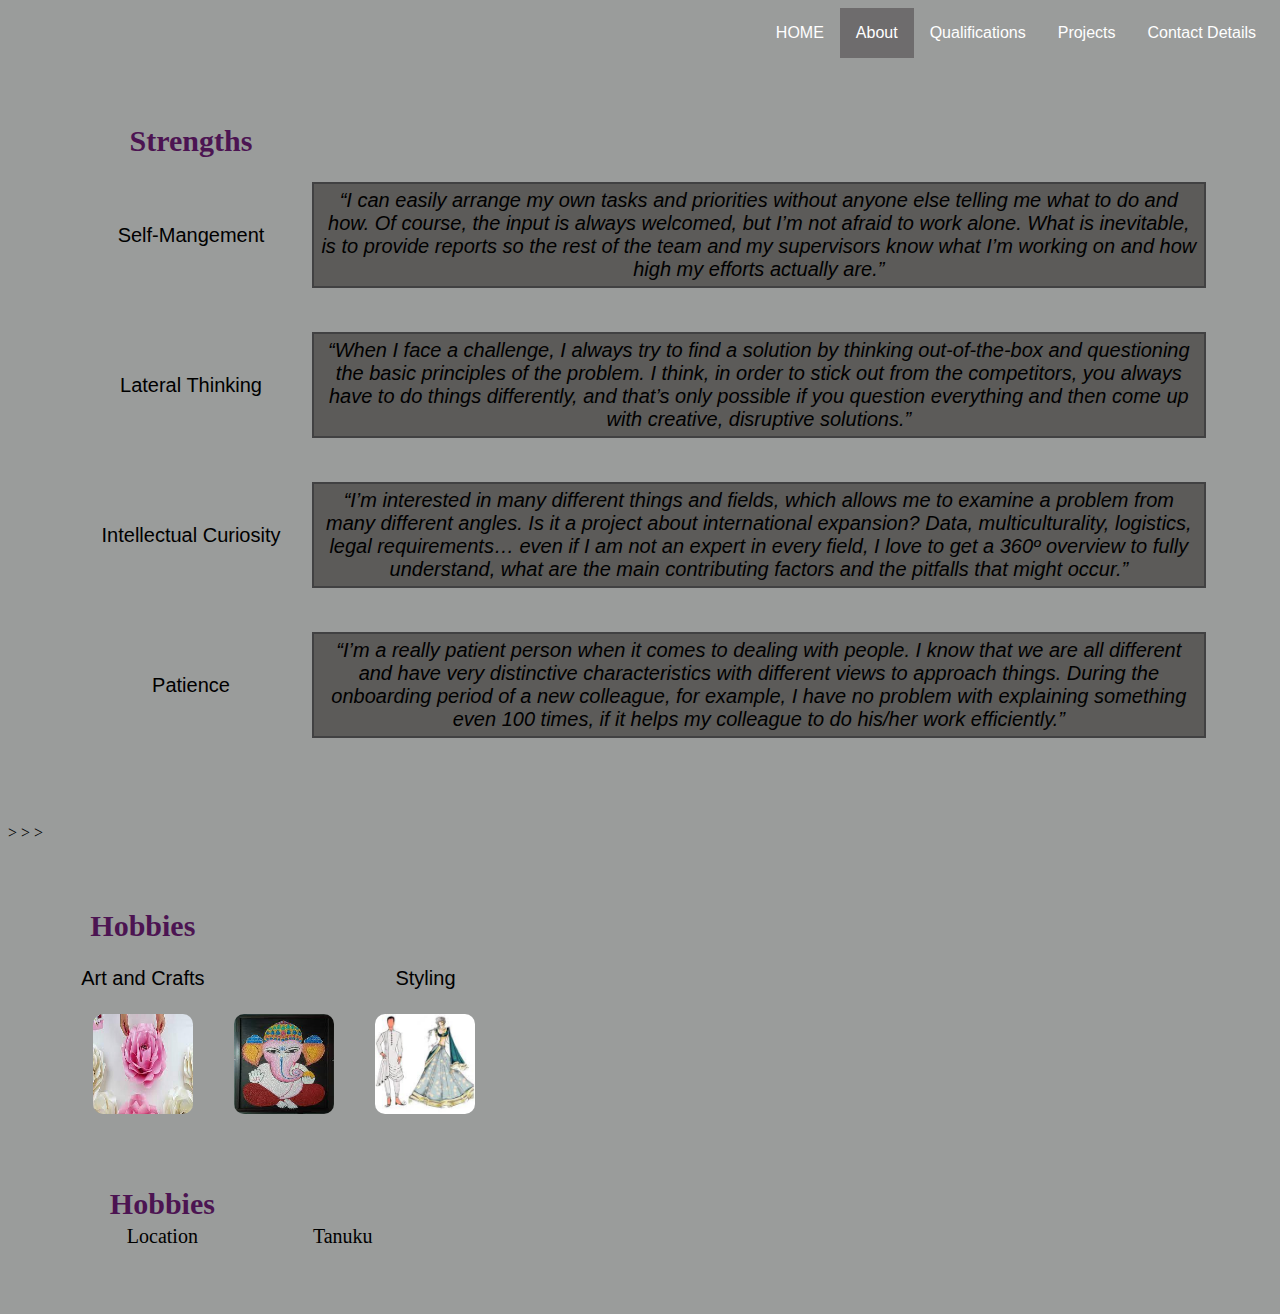
==== About.html @ 777ee2a6 "Add files via upload" ====
<!DOCTYPE html>
<html>
<head>
  <link rel="stylesheet" href="style.css">
</head>
<body class = "content">
<div>
<ul class="nav">
  <li class = "navlist"><a href="">Contact Details</a></li>
  <li class = "navlist"><a href="">Projects</a></li>
  <li class = "navlist"><a href="Qualifications.html">Qualifications</a></li>
  <li class = "navlist"><a class = "active" href="About.html">About</a></li>
  <li class = "navlist"><a href="Home.html">HOME</a></li>
  
</ul>
</div>
<div>
<table style="text-align: center;margin: 5%;">
<th style="font-size: 30px;text-align: center;color: rgb(76, 20, 82);font-family: Cambria, Cochin, Georgia, Times, 'Times New Roman', serif;">Strengths</th>
<tr style = "width: 60%;text-align: center;">
<td style = "width: 10%;">
<p style="font-family: Verdana, Geneva, Tahoma, sans-serif;font-size: 20px;">Self-Mangement</p>
</td>
<td style="width: 40%;">
<p class="fontstyle">
“I can easily arrange my own tasks and priorities without anyone else telling me what to do and how. Of course, the input is always welcomed, but I’m not afraid to work alone. What is inevitable, is to provide reports so the rest of the team and my supervisors know what I’m working on and how high my efforts actually are.”
</p>
</td>
</tr>
<tr style = "width: 60%;text-align: center;">
<td style = "width: 10%;">
<p style="font-family: Verdana, Geneva, Tahoma, sans-serif;font-size: 20px;">Lateral Thinking</p>
</td>
<td style="width: 40%;">
<p class="fontstyle">
“When I face a challenge, I always try to find a solution by thinking out-of-the-box and questioning the basic principles of the problem. I think, in order to stick out from the competitors, you always have to do things differently, and that’s only possible if you question everything and then come up with creative, disruptive solutions.”
</p>
</td>
</tr>
<tr style = "width: 60%;text-align: center;">
<td style = "width: 10%;">
<p style="font-family: Verdana, Geneva, Tahoma, sans-serif;font-size: 20px;">Intellectual Curiosity</p>
</td>
<td style="width: 40%;">
<p class="fontstyle">“I’m interested in many different things and fields, which allows me to examine a problem from many different angles. Is it a project about international expansion? Data, multiculturality, logistics, legal requirements… even if I am not an expert in every field, I love to get a 360º overview to fully understand, what are the main contributing factors and the pitfalls that might occur.”
</p>
</td>
</tr>
<tr style = "width: 60%;text-align: center;">
<td style = "width: 10%;">
<p style="font-family: Verdana, Geneva, Tahoma, sans-serif;font-size: 20px;">Patience</p>
</td>
<td style="width: 40%;">
<p class="fontstyle">“I’m a really patient person when it comes to dealing with people. I know that we are all different and have very distinctive characteristics with different views to approach things. During the onboarding period of a new colleague, for example, I have no problem with explaining something even 100 times, if it helps my colleague to do his/her work efficiently.”
</p>
</td>
</tr>
</table>

<table style="text-align: center;margin: 5%;">
<th style="font-size: 30px;;color: rgb(76, 20, 82);font-family: Cambria, Cochin, Georgia, Times, 'Times New Roman', serif;"> Hobbies
</th>
<tr style = "width: 60%;text-align: center;">
<td style = "width: 30%;">
<p style="font-family: Verdana, Geneva, Tahoma, sans-serif;font-size: 20px;">Art and Crafts</p>
</td> >
<td style = "width: 30%;">
<p style="font-family: Verdana, Geneva, Tahoma, sans-serif;font-size: 20px;"></p>
</td> >
<td style = "width: 30%;">
<p style="font-family: Verdana, Geneva, Tahoma, sans-serif;font-size: 20px;">Styling</p>
</td> >
</tr>
<tr style = "width: 60%;text-align: center;">
<td style = "width: 30%;">
<img src="art1.jpg" alt="Jagruthi" width="100" height="100">
</td>
<td style = "width: 30%;">
<img src="art2.jpg" alt="Jagruthi" width="100" height="100">
</td>
<td style = "width: 30%;">
<img src="art3.jpg" alt="Jagruthi" width="100" height="100">
</td>
</tr>
</table>
<table style="text-align: center;margin: 5%;">
<th style="font-size: 30px;;color: rgb(76, 20, 82);font-family: Cambria, Cochin, Georgia, Times, 'Times New Roman', serif;"> Hobbies
</th>
<tr style = "width: 60%;text-align: center;">
<td style = "width: 30%;font-size: 20px;"> Location
</td>
<td style = "width: 30%;font-size: 20px;">Tanuku</td>
</div>
</body>
</html>
---- style.css ----
.nav {
  list-style-type: none;
  margin: 0;
  padding: 0;
  overflow: hidden;
  text-align: right;
  background-color: #9A9C9B; 
  border-radius: 0px;
  /* max-width: 100%; */
  
  
}

.navlist {
  float: right;
  
}

li a {
  display: block;
  color: white;
  text-align: center;
  padding: 16px;
  text-decoration: none;
  font-family: 'Lucida Sans', 'Lucida Sans Regular', 'Lucida Grande', 'Lucida Sans Unicode', Geneva, Verdana, sans-serif;
  
}

li a:hover {
  background-color: #888787;
}
img {
  border-radius: 10%;
  
}
.content {
  
  /* background-image:  url("main1.jpg"); */
  background-color: #9A9C9B;
  background-position: center;
  background-repeat: no-repeat;
  background-size: cover

}
.active {
  background-color: #6e6c6d ;
}

.info {
margin-top: 15%;
margin-left: 20%;
margin-right: 20%;
text-align: center;
}

.fontstyle {
	border-top: 2px solid #414142;  
border-bottom: 2px solid #414142;  
border-left: 2px solid #414142;  
border-right: 2px solid #414142; 
border: 2px solid #414142;  
padding: 5px; 
background-color:#5c5b59; 
font-size: 20px;
font-style: italic;
font-family: 'Gill Sans', 'Gill Sans MT', Calibri, 'Trebuchet MS', sans-serif;
}

* {box-sizing: border-box}

.skillcontainer {
  width: 60%;
  background-color: #ddd;
  text-align: center;
}

.skills {
  text-align: right;
  padding-top: 10px;
  padding-bottom: 10px;
  color: white;
}

.skilhtml {width: 90%; background-color: #b4eb34;}
.skilcss {width: 80%; background-color: #174469;}
.skiljs {width: 65%; background-color: #7a0867;}
.skilphp {width: 60%; background-color: #068877;}
.skilml {width: 60%; background-color: #810808;}
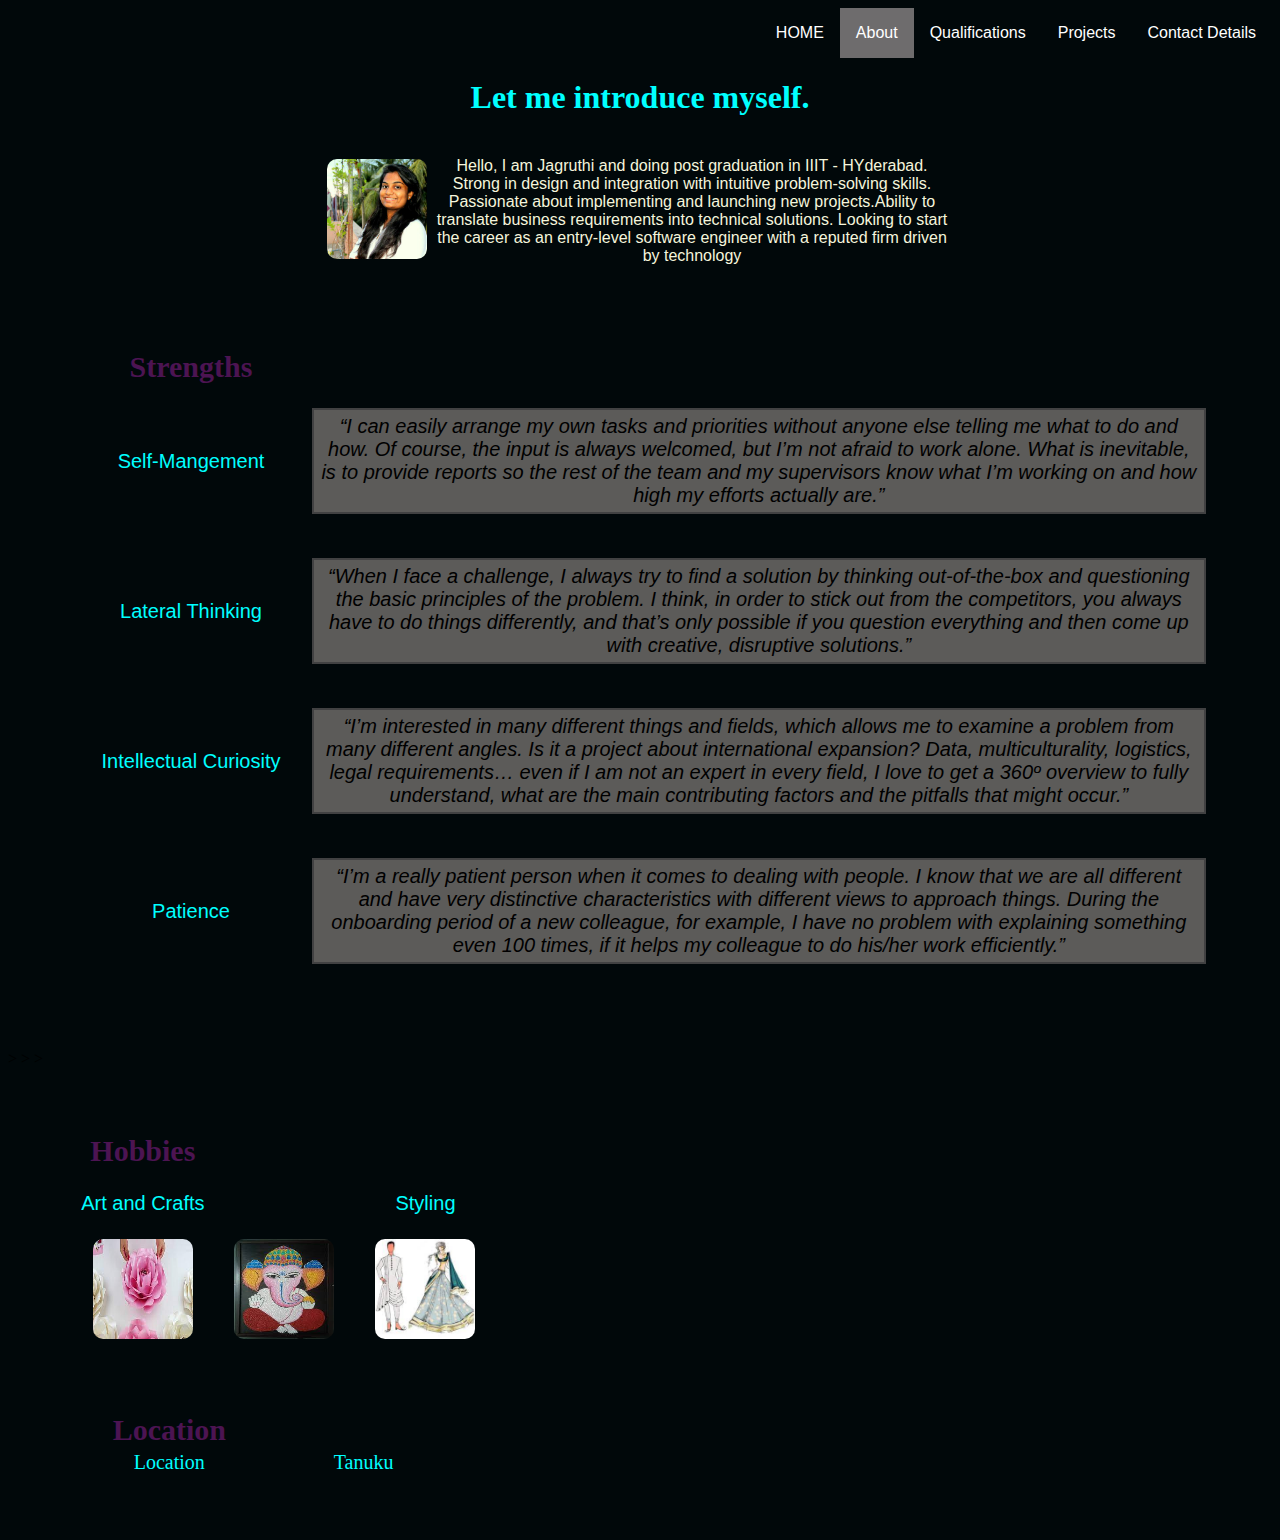
==== commit 692a2e60: "checkpoint-2" ====
--- a/About.html
+++ b/About.html
@@ -1,95 +1,137 @@
 <!DOCTYPE html>
 <html>
+
 <head>
   <link rel="stylesheet" href="style.css">
 </head>
-<body class = "content">
-<div>
-<ul class="nav">
-  <li class = "navlist"><a href="">Contact Details</a></li>
-  <li class = "navlist"><a href="">Projects</a></li>
-  <li class = "navlist"><a href="Qualifications.html">Qualifications</a></li>
-  <li class = "navlist"><a class = "active" href="About.html">About</a></li>
-  <li class = "navlist"><a href="Home.html">HOME</a></li>
-  
-</ul>
-</div>
-<div>
-<table style="text-align: center;margin: 5%;">
-<th style="font-size: 30px;text-align: center;color: rgb(76, 20, 82);font-family: Cambria, Cochin, Georgia, Times, 'Times New Roman', serif;">Strengths</th>
-<tr style = "width: 60%;text-align: center;">
-<td style = "width: 10%;">
-<p style="font-family: Verdana, Geneva, Tahoma, sans-serif;font-size: 20px;">Self-Mangement</p>
-</td>
-<td style="width: 40%;">
-<p class="fontstyle">
-“I can easily arrange my own tasks and priorities without anyone else telling me what to do and how. Of course, the input is always welcomed, but I’m not afraid to work alone. What is inevitable, is to provide reports so the rest of the team and my supervisors know what I’m working on and how high my efforts actually are.”
-</p>
-</td>
-</tr>
-<tr style = "width: 60%;text-align: center;">
-<td style = "width: 10%;">
-<p style="font-family: Verdana, Geneva, Tahoma, sans-serif;font-size: 20px;">Lateral Thinking</p>
-</td>
-<td style="width: 40%;">
-<p class="fontstyle">
-“When I face a challenge, I always try to find a solution by thinking out-of-the-box and questioning the basic principles of the problem. I think, in order to stick out from the competitors, you always have to do things differently, and that’s only possible if you question everything and then come up with creative, disruptive solutions.”
-</p>
-</td>
-</tr>
-<tr style = "width: 60%;text-align: center;">
-<td style = "width: 10%;">
-<p style="font-family: Verdana, Geneva, Tahoma, sans-serif;font-size: 20px;">Intellectual Curiosity</p>
-</td>
-<td style="width: 40%;">
-<p class="fontstyle">“I’m interested in many different things and fields, which allows me to examine a problem from many different angles. Is it a project about international expansion? Data, multiculturality, logistics, legal requirements… even if I am not an expert in every field, I love to get a 360º overview to fully understand, what are the main contributing factors and the pitfalls that might occur.”
-</p>
-</td>
-</tr>
-<tr style = "width: 60%;text-align: center;">
-<td style = "width: 10%;">
-<p style="font-family: Verdana, Geneva, Tahoma, sans-serif;font-size: 20px;">Patience</p>
-</td>
-<td style="width: 40%;">
-<p class="fontstyle">“I’m a really patient person when it comes to dealing with people. I know that we are all different and have very distinctive characteristics with different views to approach things. During the onboarding period of a new colleague, for example, I have no problem with explaining something even 100 times, if it helps my colleague to do his/her work efficiently.”
-</p>
-</td>
-</tr>
-</table>
 
-<table style="text-align: center;margin: 5%;">
-<th style="font-size: 30px;;color: rgb(76, 20, 82);font-family: Cambria, Cochin, Georgia, Times, 'Times New Roman', serif;"> Hobbies
-</th>
-<tr style = "width: 60%;text-align: center;">
-<td style = "width: 30%;">
-<p style="font-family: Verdana, Geneva, Tahoma, sans-serif;font-size: 20px;">Art and Crafts</p>
-</td> >
-<td style = "width: 30%;">
-<p style="font-family: Verdana, Geneva, Tahoma, sans-serif;font-size: 20px;"></p>
-</td> >
-<td style = "width: 30%;">
-<p style="font-family: Verdana, Geneva, Tahoma, sans-serif;font-size: 20px;">Styling</p>
-</td> >
-</tr>
-<tr style = "width: 60%;text-align: center;">
-<td style = "width: 30%;">
-<img src="art1.jpg" alt="Jagruthi" width="100" height="100">
-</td>
-<td style = "width: 30%;">
-<img src="art2.jpg" alt="Jagruthi" width="100" height="100">
-</td>
-<td style = "width: 30%;">
-<img src="art3.jpg" alt="Jagruthi" width="100" height="100">
-</td>
-</tr>
-</table>
-<table style="text-align: center;margin: 5%;">
-<th style="font-size: 30px;;color: rgb(76, 20, 82);font-family: Cambria, Cochin, Georgia, Times, 'Times New Roman', serif;"> Hobbies
-</th>
-<tr style = "width: 60%;text-align: center;">
-<td style = "width: 30%;font-size: 20px;"> Location
-</td>
-<td style = "width: 30%;font-size: 20px;">Tanuku</td>
-</div>
+<body class="content">
+  <div>
+    <ul class="nav">
+      <li class="navlist"><a href="Contact.html">Contact Details</a></li>
+      <li class="navlist"><a href="Projects.html">Projects</a></li>
+      <li class="navlist"><a href="Qualifications.html">Qualifications</a></li>
+      <li class="navlist"><a class="active" href="About.html">About</a></li>
+      <li class="navlist"><a href="Home.html">HOME</a></li>
+
+    </ul>
+
+
+
+  </div>
+  <div style="text-align: center; margin-left: 25%;margin-right: 25%;">
+    <div>
+
+        <!-- <h3 style="color: aqua; font-family: 'Courier New', Courier, monospace;">About</h3> -->
+        <h1 style = "color: aqua;">Let me introduce myself.</h1>
+
+        <div>
+            <table><tr><td>
+            <img src="photo.jpg" alt="Profile Picture" style="width: 100px;height: 100px;">
+              </td><td>
+            <p style="color: beige; font-family:'Gill Sans', 'Gill Sans MT', Calibri, 'Trebuchet MS', sans-serif;font-weight: lighter;">Hello, I am Jagruthi and doing post graduation in IIIT - HYderabad. Strong in design and integration with intuitive problem-solving skills.
+              Passionate about implementing and launching new projects.Ability to translate business requirements into technical solutions.
+              Looking to start the career as an entry-level software engineer with a reputed firm driven by technology</p></td></tr></table>
+        </div>
+
+    </div>
+</div> <!-- /section-intro -->
+
+  <div>
+    <table style="text-align: center;margin: 5%;">
+      <th
+        style="font-size: 30px;text-align: center;color: rgb(76, 20, 82);font-family: Cambria, Cochin, Georgia, Times, 'Times New Roman', serif;">
+        Strengths</th>
+      <tr style="width: 60%;text-align: center;">
+        <td style="width: 10%;">
+          <p style="font-family: Verdana, Geneva, Tahoma, sans-serif;font-size: 20px;color: aqua;">Self-Mangement</p>
+        </td>
+        <td style="width: 40%;">
+          <p class="fontstyle">
+            “I can easily arrange my own tasks and priorities without anyone else telling me what to do and how. Of
+            course, the input is always welcomed, but I’m not afraid to work alone. What is inevitable, is to provide
+            reports so the rest of the team and my supervisors know what I’m working on and how high my efforts actually
+            are.”
+          </p>
+        </td>
+      </tr>
+      <tr style="width: 60%;text-align: center;">
+        <td style="width: 10%;">
+          <p style="font-family: Verdana, Geneva, Tahoma, sans-serif;font-size: 20px;color: aqua;">Lateral Thinking</p>
+        </td>
+        <td style="width: 40%;">
+          <p class="fontstyle">
+            “When I face a challenge, I always try to find a solution by thinking out-of-the-box and questioning the
+            basic principles of the problem. I think, in order to stick out from the competitors, you always have to do
+            things differently, and that’s only possible if you question everything and then come up with creative,
+            disruptive solutions.”
+          </p>
+        </td>
+      </tr>
+      <tr style="width: 60%;text-align: center;">
+        <td style="width: 10%;">
+          <p style="font-family: Verdana, Geneva, Tahoma, sans-serif;font-size: 20px;color: aqua;">Intellectual Curiosity</p>
+        </td>
+        <td style="width: 40%;">
+          <p class="fontstyle">“I’m interested in many different things and fields, which allows me to examine a problem
+            from many different angles. Is it a project about international expansion? Data, multiculturality,
+            logistics, legal requirements… even if I am not an expert in every field, I love to get a 360º overview to
+            fully understand, what are the main contributing factors and the pitfalls that might occur.”
+          </p>
+        </td>
+      </tr>
+      <tr style="width: 60%;text-align: center;">
+        <td style="width: 10%;">
+          <p style="font-family: Verdana, Geneva, Tahoma, sans-serif;font-size: 20px;color: aqua;">Patience</p>
+        </td>
+        <td style="width: 40%;">
+          <p class="fontstyle">“I’m a really patient person when it comes to dealing with people. I know that we are all
+            different and have very distinctive characteristics with different views to approach things. During the
+            onboarding period of a new colleague, for example, I have no problem with explaining something even 100
+            times, if it helps my colleague to do his/her work efficiently.”
+          </p>
+        </td>
+      </tr>
+    </table>
+
+    <table style="text-align: center;margin: 5%;">
+      <th
+        style="font-size: 30px;;color: rgb(76, 20, 82);font-family: Cambria, Cochin, Georgia, Times, 'Times New Roman', serif;">
+        Hobbies
+      </th>
+      <tr style="width: 60%;text-align: center;">
+        <td style="width: 30%;">
+          <p style="font-family: Verdana, Geneva, Tahoma, sans-serif;font-size: 20px;color: aqua">Art and Crafts</p>
+        </td> >
+        <td style="width: 30%;">
+          <p style="font-family: Verdana, Geneva, Tahoma, sans-serif;font-size: 20px;"></p>
+        </td> >
+        <td style="width: 30%;">
+          <p style="font-family: Verdana, Geneva, Tahoma, sans-serif;font-size: 20px;color: aqua">Styling</p>
+        </td> >
+      </tr>
+      <tr style="width: 60%;text-align: center;">
+        <td style="width: 30%;">
+          <img src="art1.jpg" alt="Jagruthi" width="100" height="100">
+        </td>
+        <td style="width: 30%;">
+          <img src="art2.jpg" alt="Jagruthi" width="100" height="100">
+        </td>
+        <td style="width: 30%;">
+          <img src="art3.jpg" alt="Jagruthi" width="100" height="100">
+        </td>
+      </tr>
+    </table>
+    <table style="text-align: center;margin: 5%;">
+      <th
+        style="font-size: 30px;;color: rgb(76, 20, 82);font-family: Cambria, Cochin, Georgia, Times, 'Times New Roman', serif;">
+        Location
+      </th>
+      <tr style="width: 60%;text-align: center;">
+        <td style="width: 30%;font-size: 20px;color: aqua"> Location
+        </td>
+        <td style="width: 30%;font-size: 20px;color: aqua">Tanuku</td>
+  </div>
 </body>
+
 </html>--- a/style.css
+++ b/style.css
@@ -4,7 +4,7 @@
   padding: 0;
   overflow: hidden;
   text-align: right;
-  background-color: #9A9C9B; 
+  background-color:rgb(1, 8, 10); 
   border-radius: 0px;
   /* max-width: 100%; */
   
@@ -35,8 +35,8 @@
 }
 .content {
   
-  /* background-image:  url("main1.jpg"); */
-  background-color: #9A9C9B;
+  /* background-image:  url("img.jpg");  */
+  background-color: rgb(1, 8, 10);
   background-position: center;
   background-repeat: no-repeat;
   background-size: cover
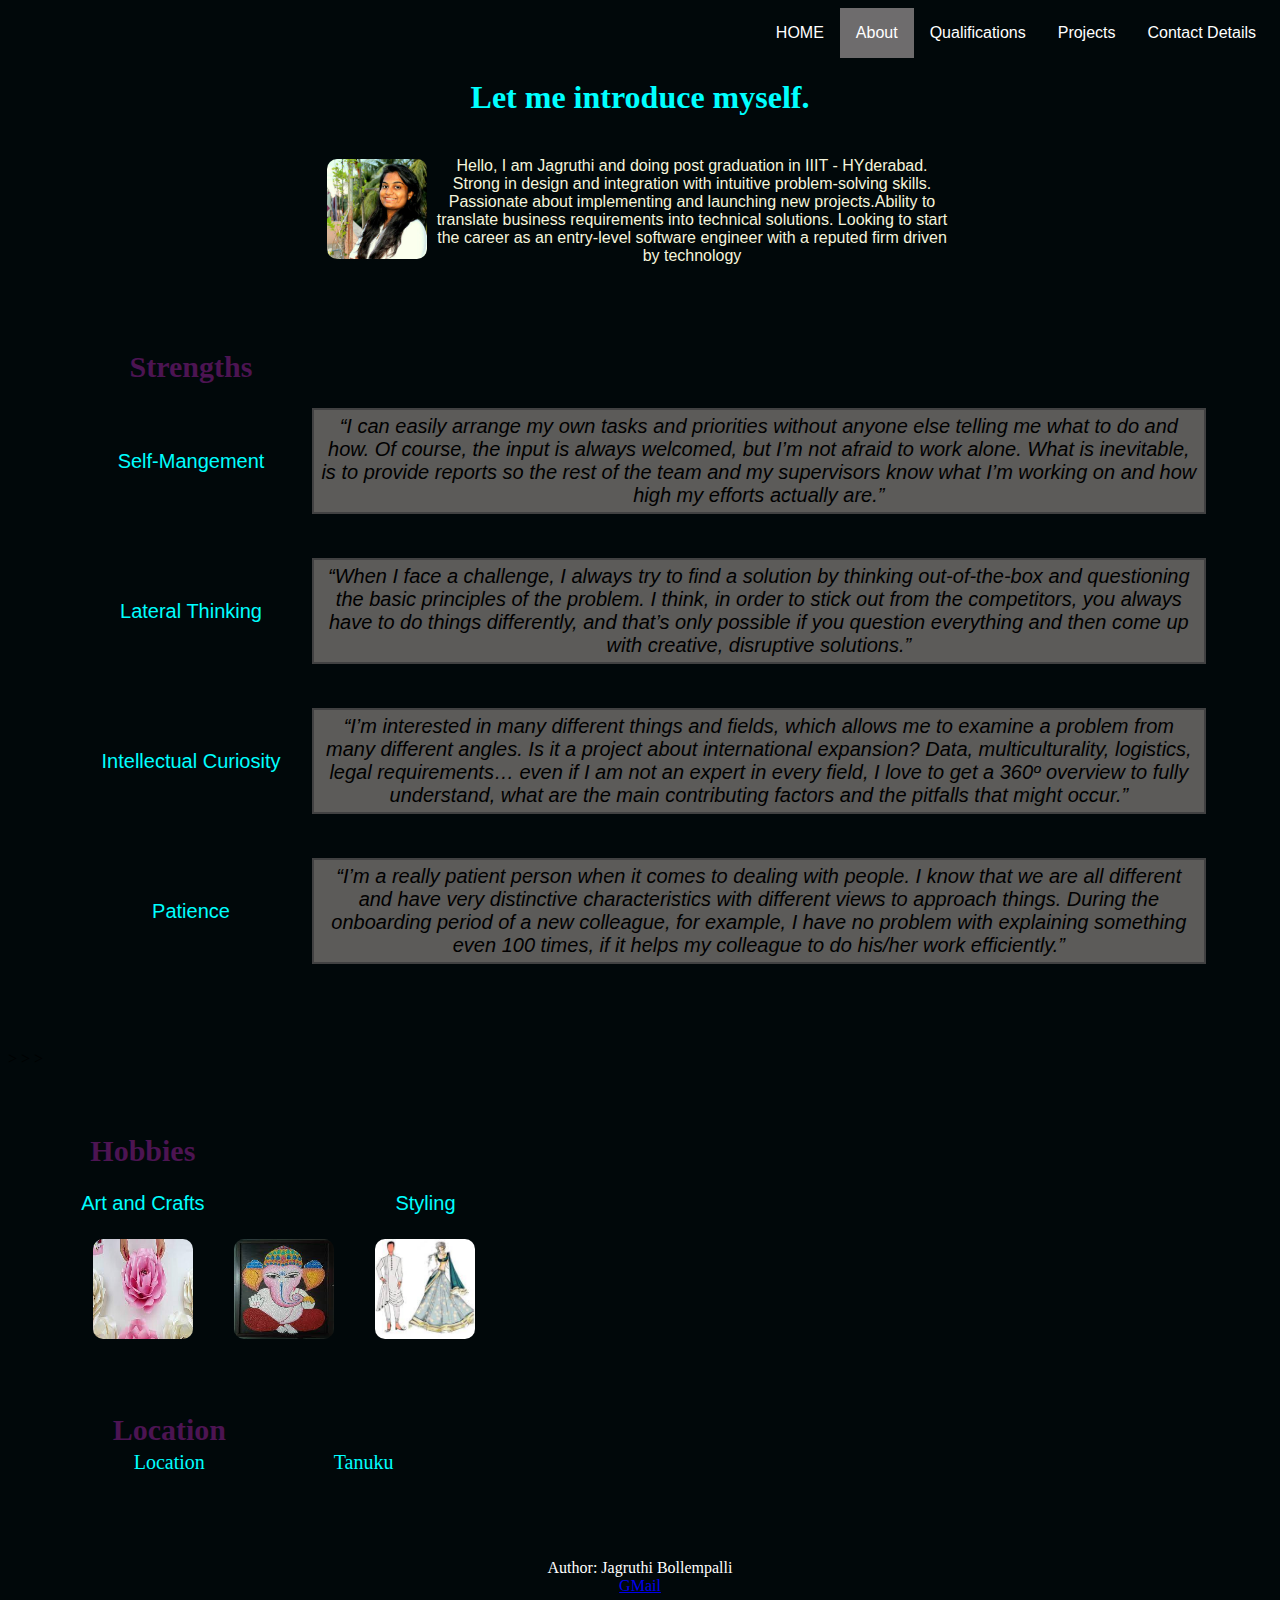
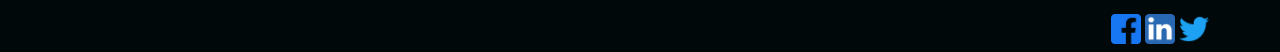
==== commit 2e318da5: "checkpoint2.2" ====
--- a/About.html
+++ b/About.html
@@ -22,20 +22,31 @@
   <div style="text-align: center; margin-left: 25%;margin-right: 25%;">
     <div>
 
-        <!-- <h3 style="color: aqua; font-family: 'Courier New', Courier, monospace;">About</h3> -->
-        <h1 style = "color: aqua;">Let me introduce myself.</h1>
+      <!-- <h3 style="color: aqua; font-family: 'Courier New', Courier, monospace;">About</h3> -->
+      <h1 style="color: aqua;">Let me introduce myself.</h1>
 
-        <div>
-            <table><tr><td>
-            <img src="photo.jpg" alt="Profile Picture" style="width: 100px;height: 100px;">
-              </td><td>
-            <p style="color: beige; font-family:'Gill Sans', 'Gill Sans MT', Calibri, 'Trebuchet MS', sans-serif;font-weight: lighter;">Hello, I am Jagruthi and doing post graduation in IIIT - HYderabad. Strong in design and integration with intuitive problem-solving skills.
-              Passionate about implementing and launching new projects.Ability to translate business requirements into technical solutions.
-              Looking to start the career as an entry-level software engineer with a reputed firm driven by technology</p></td></tr></table>
-        </div>
+      <div>
+        <table>
+          <tr>
+            <td>
+              <img src="photo.jpg" alt="Profile Picture" style="width: 100px;height: 100px;">
+            </td>
+            <td>
+              <p
+                style="color: beige; font-family:'Gill Sans', 'Gill Sans MT', Calibri, 'Trebuchet MS', sans-serif;font-weight: lighter;">
+                Hello, I am Jagruthi and doing post graduation in IIIT - HYderabad. Strong in design and integration
+                with intuitive problem-solving skills.
+                Passionate about implementing and launching new projects.Ability to translate business requirements into
+                technical solutions.
+                Looking to start the career as an entry-level software engineer with a reputed firm driven by technology
+              </p>
+            </td>
+          </tr>
+        </table>
+      </div>
 
     </div>
-</div> <!-- /section-intro -->
+  </div> <!-- /section-intro -->
 
   <div>
     <table style="text-align: center;margin: 5%;">
@@ -70,7 +81,8 @@
       </tr>
       <tr style="width: 60%;text-align: center;">
         <td style="width: 10%;">
-          <p style="font-family: Verdana, Geneva, Tahoma, sans-serif;font-size: 20px;color: aqua;">Intellectual Curiosity</p>
+          <p style="font-family: Verdana, Geneva, Tahoma, sans-serif;font-size: 20px;color: aqua;">Intellectual
+            Curiosity</p>
         </td>
         <td style="width: 40%;">
           <p class="fontstyle">“I’m interested in many different things and fields, which allows me to examine a problem
@@ -131,7 +143,23 @@
         <td style="width: 30%;font-size: 20px;color: aqua"> Location
         </td>
         <td style="width: 30%;font-size: 20px;color: aqua">Tanuku</td>
+        </tr>
+        </table>
   </div>
-</body>
+
+  <footer>
+    <p>Author: Jagruthi Bollempalli<br>
+      <a href="jagruthi.bollempali@gmail.com">GMail</a>
+    </p>
+  </footer>
+  <div class="footer">
+  
+  
+    <a href="https://www.facebook.com/"><img class="icon" src="fb.png" alt="social" style="width: 30px;height: 30px;"></a>
+    <a href="https://www.linkedin.com/"><img class="icon" src="link.png" alt="social" style="width: 30px;height: 30px;"></a>
+    <a href="https://twitter.com/"><img class="icon" src="twitter.png" alt="social" style="width: 30px;height: 30px;"></a>
+  </div>
+
+ </body>
 
 </html>--- a/style.css
+++ b/style.css
@@ -15,7 +15,25 @@
   float: right;
   
 }
-
+footer {
+  text-align: center;
+  padding: 3px;
+  background-color:rgb(1, 8, 10);
+  color: white;
+  bottom: 0cm;
+}
+.footer {
+  /*position:fixed;*/
+   left: 0;
+   bottom: 0cm;
+   height: 30px;
+   width: 95%;
+   /*background-image: url("image11.jpg");*/
+   /*background-color: #f098dd;*/
+   color: Black;
+   text-align: right;
+   /*padding-top: 20px;*/
+}
 li a {
   display: block;
   color: white;
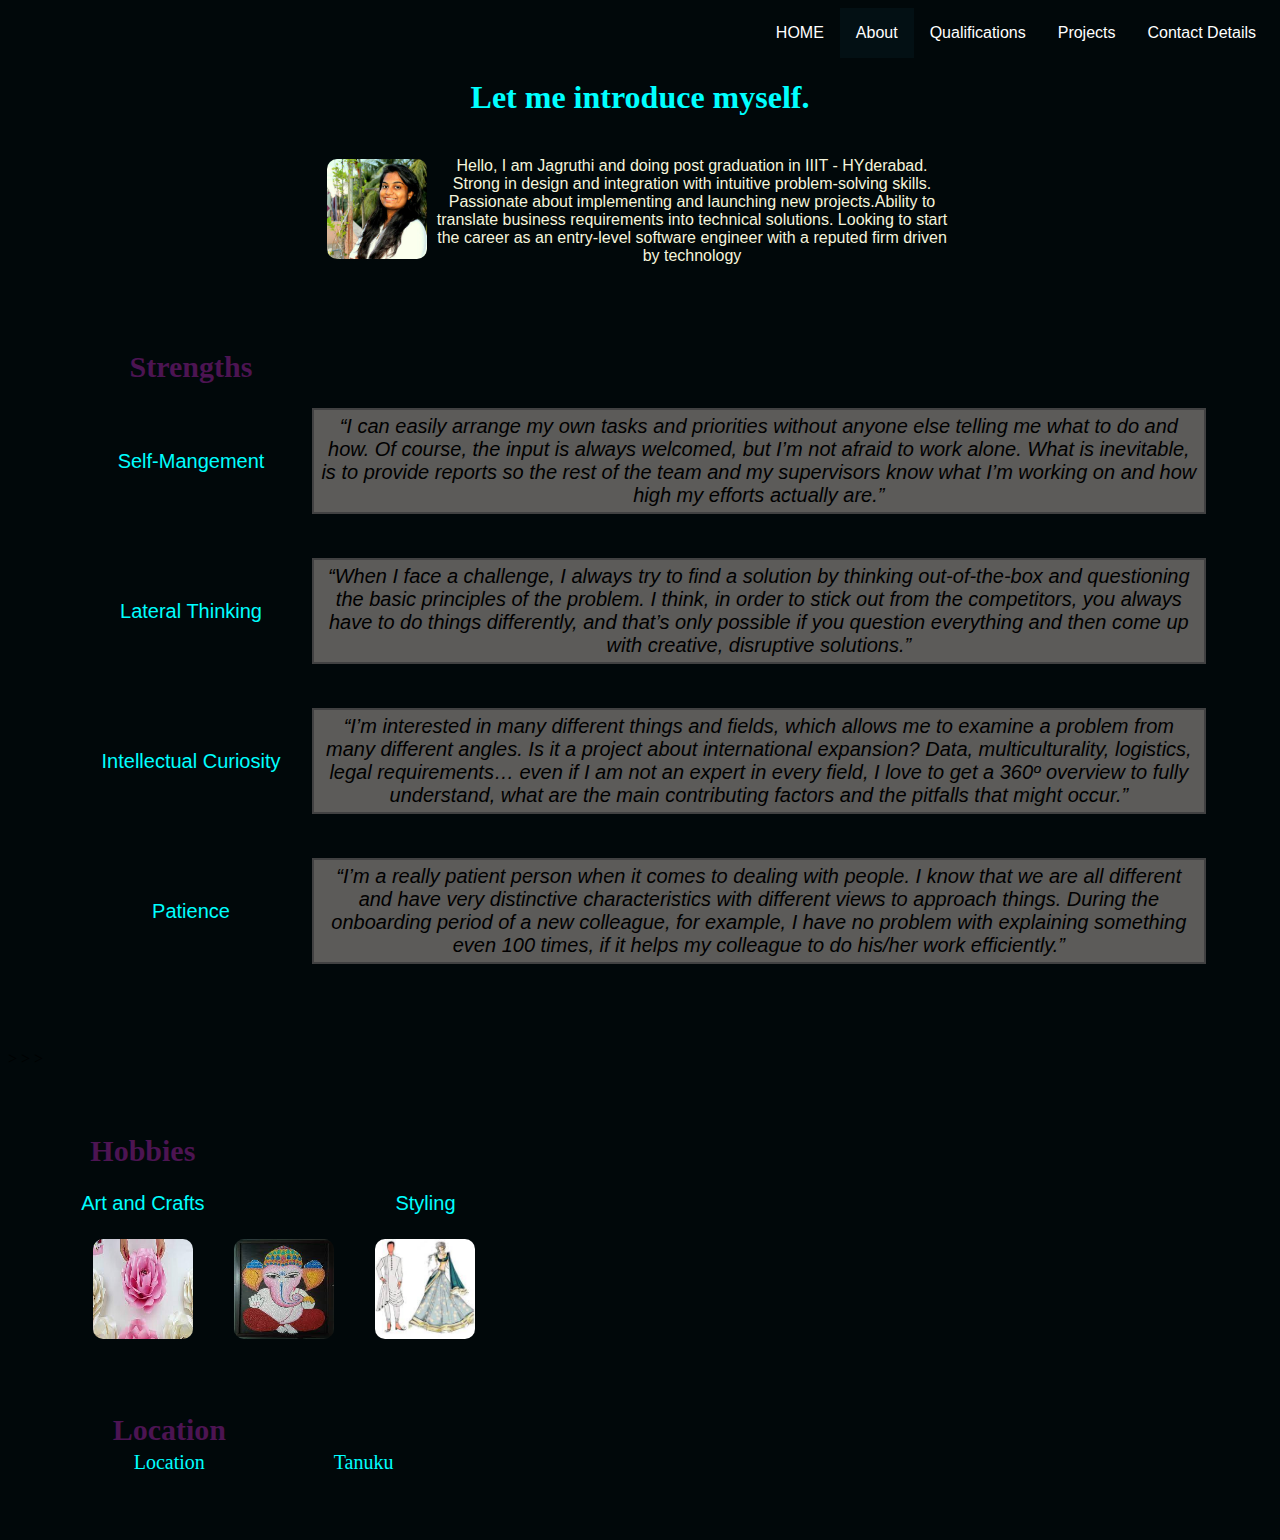
==== commit fb97d14c: "check3" ====
--- a/About.html
+++ b/About.html
@@ -3,6 +3,7 @@
 
 <head>
   <link rel="stylesheet" href="style.css">
+  <meta name="viewport" content="width=device-width, initial-scale=1">
 </head>
 
 <body class="content">
@@ -148,17 +149,24 @@
   </div>
 
   <footer>
-    <p>Author: Jagruthi Bollempalli<br>
-      <a href="jagruthi.bollempali@gmail.com">GMail</a>
-    </p>
+    <div class="stickyicon-list">
+      <a href="https://www.facebook.com/" class="facebook" target = "_blank" style="float:right">
+        <i class="fa fa-facebook"></i>
+      </a>
+      <a href="https://twitter.com/?lang=en" class="twitter" target = "_blank" style="float:right">
+        <i class="fa fa-twitter"></i>
+      </a>
+      <a href="https://www.linkedin.com/in/jagruthibollempalli/" class="linkedin" target = "_blank" style="float:right">
+        <i class="fa fa-linkedin"></i>
+      </a>
+      <a href="https://www.instagram.com/" target = "_blank" instagram" style="float:right">
+        <i class="fa fa-instagram"></i>
+      </a>
+      <a href="https://github.com/jagruthibollempalli/Reactjs" target="_blank" class="github" style="float:right">
+        <i class="fa fa-github"></i>
+      </a>
+    </div>
   </footer>
-  <div class="footer">
-  
-  
-    <a href="https://www.facebook.com/"><img class="icon" src="fb.png" alt="social" style="width: 30px;height: 30px;"></a>
-    <a href="https://www.linkedin.com/"><img class="icon" src="link.png" alt="social" style="width: 30px;height: 30px;"></a>
-    <a href="https://twitter.com/"><img class="icon" src="twitter.png" alt="social" style="width: 30px;height: 30px;"></a>
-  </div>
 
  </body>
 
--- a/style.css
+++ b/style.css
@@ -1,6 +1,6 @@
 .nav {
   list-style-type: none;
-  margin: 0;
+  margin: 0px;
   padding: 0;
   overflow: hidden;
   text-align: right;
@@ -16,24 +16,13 @@
   
 }
 footer {
-  text-align: center;
-  padding: 3px;
+  text-align: left;
+  padding: 0px;
   background-color:rgb(1, 8, 10);
   color: white;
   bottom: 0cm;
 }
-.footer {
-  /*position:fixed;*/
-   left: 0;
-   bottom: 0cm;
-   height: 30px;
-   width: 95%;
-   /*background-image: url("image11.jpg");*/
-   /*background-color: #f098dd;*/
-   color: Black;
-   text-align: right;
-   /*padding-top: 20px;*/
-}
+
 li a {
   display: block;
   color: white;
@@ -45,7 +34,7 @@
 }
 
 li a:hover {
-  background-color: #888787;
+  background-color:rgb(6, 29, 36);
 }
 img {
   border-radius: 10%;
@@ -61,7 +50,7 @@
 
 }
 .active {
-  background-color: #6e6c6d ;
+  background-color: rgb(3, 16, 20) ;
 }
 
 .info {
@@ -109,4 +98,54 @@
 
 
 
+ /* Style the Sticky icons on web page */ 
+ .stickyicon-list { 
+  position: fixed; 
+  bottom: 0px; 
+  transform: translateY(-50%); 
+  text-align: center;
+  padding: 5px;
+  background-color:rgb(1, 8, 10);
+  color: white;
 
+  
+  }          
+     
+  .stickyicon-list a { 
+  display: block; 
+  text-align: center; 
+  padding: 8px; 
+  transition: all 0.5s ease; 
+  color: white; 
+  font-size: 20px; 
+  }       
+  /* HOver affect on sticky social media icons */ 
+  .stickyicon-list a:hover { 
+  color: #000; 
+   
+  } 
+   
+  /* Now we have to design each icon of social media */       
+  .facebook { 
+  /* background: #3b5998;  */
+  color: white;
+  }       
+  .twitter { 
+  color: white; 
+  /* background: #00acee;  */
+  } 
+  .linkedin { 
+  /* background: #0e76a8;  */
+  color: white; 
+  }       
+  
+  .instagram { 
+  /* background: #3f729b;  */
+  color: white; 
+  }       
+  .github { 
+  color: white; 
+  /* background: #c4302b;   */
+  } 
+
+  
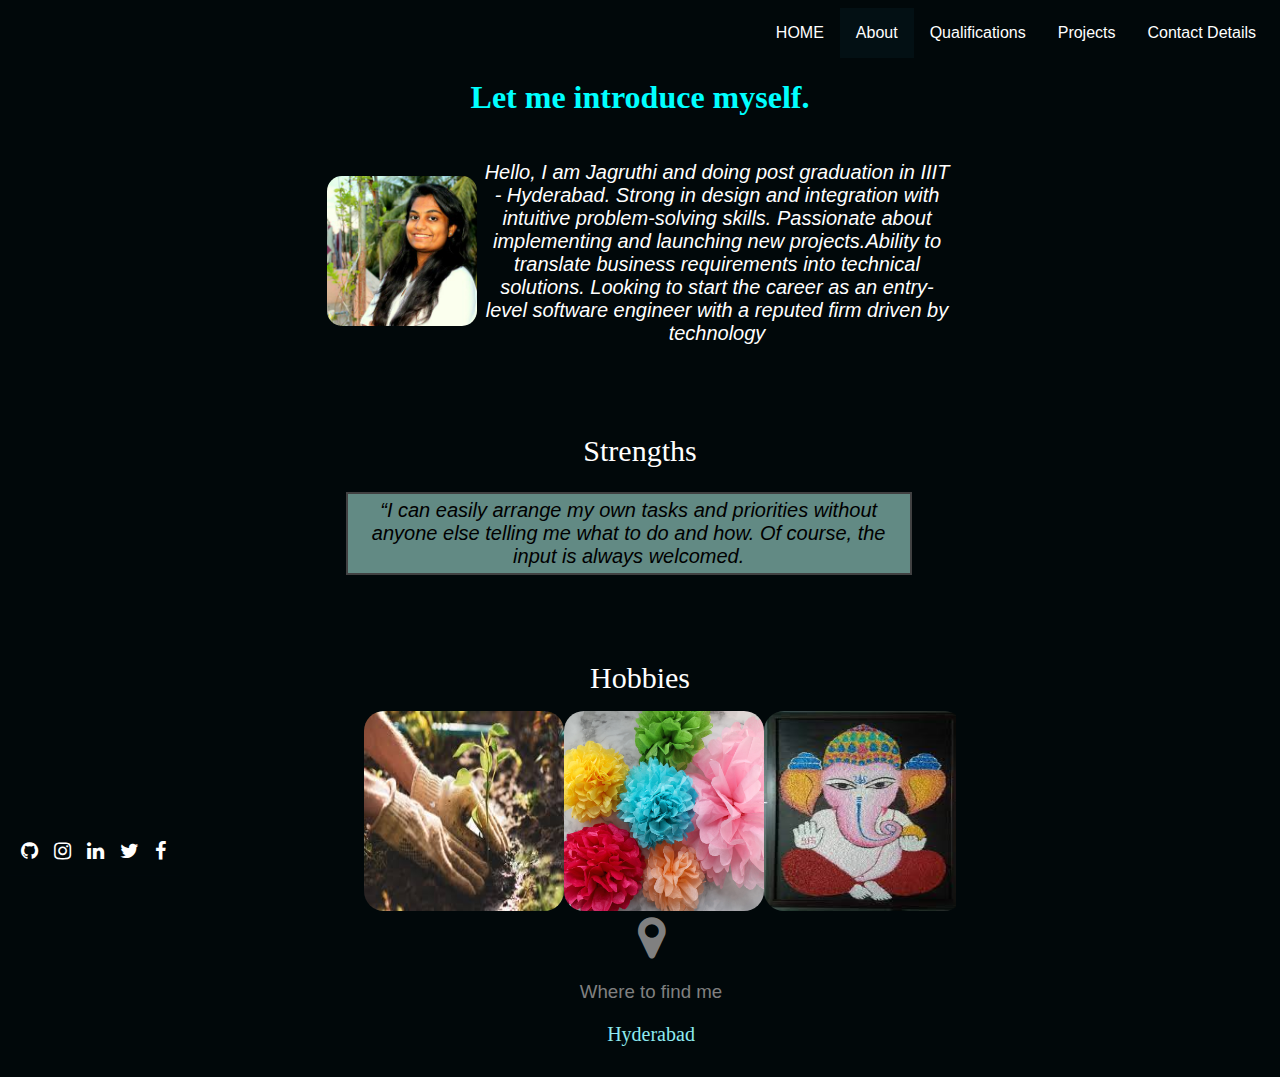
==== commit a490d5a6: "chechpoint3" ====
--- a/About.html
+++ b/About.html
@@ -4,6 +4,38 @@
 <head>
   <link rel="stylesheet" href="style.css">
   <meta name="viewport" content="width=device-width, initial-scale=1">
+  <link rel="stylesheet" href="https://cdnjs.cloudflare.com/ajax/libs/font-awesome/4.7.0/css/font-awesome.min.css">
+  <style>
+  #slider {
+    overflow: hidden;
+  }
+  
+  @keyframes slider {
+    0% { left: 0; }
+    30% { left: 0; }
+    33% { left: -100%; }
+    63% { left: -100%; }
+    66% { left: -200%; }
+    95% { left: -200%; }
+    100% { left: 0; }
+  }
+  #slider figure {
+    width:100%;
+    position: relative;
+    animation: 2s slider forwards;
+
+  }
+  
+  #slider figure:hover {
+    /*animation-play-state: paused; enable for pause on hover*/
+  }
+  #slider figure img {
+    width: 200px;
+    height : 200px;
+    float: left;
+    
+  }
+  </style>
 </head>
 
 <body class="content">
@@ -30,12 +62,12 @@
         <table>
           <tr>
             <td>
-              <img src="photo.jpg" alt="Profile Picture" style="width: 100px;height: 100px;">
+              <img src="photo.jpg" alt="Profile Picture" style="width: 150px;height: 150px;">
             </td>
             <td>
               <p
-                style="color: beige; font-family:'Gill Sans', 'Gill Sans MT', Calibri, 'Trebuchet MS', sans-serif;font-weight: lighter;">
-                Hello, I am Jagruthi and doing post graduation in IIIT - HYderabad. Strong in design and integration
+                style="color: white; font-family:'Gill Sans', 'Gill Sans MT', Calibri, 'Trebuchet MS', sans-serif ;font-weight:normal;font-style: italic;font-size: 20px;">
+                Hello, I am Jagruthi and doing post graduation in IIIT - Hyderabad. Strong in design and integration
                 with intuitive problem-solving skills.
                 Passionate about implementing and launching new projects.Ability to translate business requirements into
                 technical solutions.
@@ -52,100 +84,54 @@
   <div>
     <table style="text-align: center;margin: 5%;">
       <th
-        style="font-size: 30px;text-align: center;color: rgb(76, 20, 82);font-family: Cambria, Cochin, Georgia, Times, 'Times New Roman', serif;">
+        style="font-size: 30px;text-align: center;color: white;font-family: Cambria, Cochin, Georgia, Times, 'Times New Roman', serif;font-weight: normal;">
         Strengths</th>
       <tr style="width: 60%;text-align: center;">
-        <td style="width: 10%;">
+        <!-- <td style="width: 10%;">
           <p style="font-family: Verdana, Geneva, Tahoma, sans-serif;font-size: 20px;color: aqua;">Self-Mangement</p>
-        </td>
+        </td> -->
         <td style="width: 40%;">
           <p class="fontstyle">
             “I can easily arrange my own tasks and priorities without anyone else telling me what to do and how. Of
-            course, the input is always welcomed, but I’m not afraid to work alone. What is inevitable, is to provide
-            reports so the rest of the team and my supervisors know what I’m working on and how high my efforts actually
-            are.”
+            course, the input is always welcomed.
+             <!-- I always try to find a solution by thinking out-of-the-box and questioning the
+            basic principles of the problem. I know that we are all
+            different and have very distinctive characteristics with different views to approach things. During the
+            onboarding period of a new colleague, for example, I have no problem with explaining something even 100
+            times, if it helps my colleague to do his/her work efficiently.” -->
           </p>
         </td>
       </tr>
-      <tr style="width: 60%;text-align: center;">
-        <td style="width: 10%;">
-          <p style="font-family: Verdana, Geneva, Tahoma, sans-serif;font-size: 20px;color: aqua;">Lateral Thinking</p>
-        </td>
-        <td style="width: 40%;">
-          <p class="fontstyle">
-            “When I face a challenge, I always try to find a solution by thinking out-of-the-box and questioning the
-            basic principles of the problem. I think, in order to stick out from the competitors, you always have to do
-            things differently, and that’s only possible if you question everything and then come up with creative,
-            disruptive solutions.”
-          </p>
-        </td>
-      </tr>
-      <tr style="width: 60%;text-align: center;">
-        <td style="width: 10%;">
-          <p style="font-family: Verdana, Geneva, Tahoma, sans-serif;font-size: 20px;color: aqua;">Intellectual
-            Curiosity</p>
-        </td>
-        <td style="width: 40%;">
-          <p class="fontstyle">“I’m interested in many different things and fields, which allows me to examine a problem
-            from many different angles. Is it a project about international expansion? Data, multiculturality,
-            logistics, legal requirements… even if I am not an expert in every field, I love to get a 360º overview to
-            fully understand, what are the main contributing factors and the pitfalls that might occur.”
-          </p>
-        </td>
-      </tr>
-      <tr style="width: 60%;text-align: center;">
-        <td style="width: 10%;">
-          <p style="font-family: Verdana, Geneva, Tahoma, sans-serif;font-size: 20px;color: aqua;">Patience</p>
-        </td>
-        <td style="width: 40%;">
-          <p class="fontstyle">“I’m a really patient person when it comes to dealing with people. I know that we are all
-            different and have very distinctive characteristics with different views to approach things. During the
-            onboarding period of a new colleague, for example, I have no problem with explaining something even 100
-            times, if it helps my colleague to do his/her work efficiently.”
-          </p>
-        </td>
-      </tr>
-    </table>
+      
+        </table>
+  </div>
+  <div style="width: 50%;margin-left: 25%;text-align: center;padding: 0;margin-top: 0;">
+    <h2 style="font-size: 30px;text-align: center;color: white;font-family: Cambria, Cochin, Georgia, Times, 'Times New Roman', serif;font-weight: normal;padding: 0;margin: 0;">Hobbies</h2>
 
-    <table style="text-align: center;margin: 5%;">
-      <th
-        style="font-size: 30px;;color: rgb(76, 20, 82);font-family: Cambria, Cochin, Georgia, Times, 'Times New Roman', serif;">
-        Hobbies
-      </th>
-      <tr style="width: 60%;text-align: center;">
-        <td style="width: 30%;">
-          <p style="font-family: Verdana, Geneva, Tahoma, sans-serif;font-size: 20px;color: aqua">Art and Crafts</p>
-        </td> >
-        <td style="width: 30%;">
-          <p style="font-family: Verdana, Geneva, Tahoma, sans-serif;font-size: 20px;"></p>
-        </td> >
-        <td style="width: 30%;">
-          <p style="font-family: Verdana, Geneva, Tahoma, sans-serif;font-size: 20px;color: aqua">Styling</p>
-        </td> >
-      </tr>
-      <tr style="width: 60%;text-align: center;">
-        <td style="width: 30%;">
-          <img src="art1.jpg" alt="Jagruthi" width="100" height="100">
-        </td>
-        <td style="width: 30%;">
-          <img src="art2.jpg" alt="Jagruthi" width="100" height="100">
-        </td>
-        <td style="width: 30%;">
-          <img src="art3.jpg" alt="Jagruthi" width="100" height="100">
-        </td>
-      </tr>
-    </table>
-    <table style="text-align: center;margin: 5%;">
-      <th
-        style="font-size: 30px;;color: rgb(76, 20, 82);font-family: Cambria, Cochin, Georgia, Times, 'Times New Roman', serif;">
-        Location
-      </th>
-      <tr style="width: 60%;text-align: center;">
-        <td style="width: 30%;font-size: 20px;color: aqua"> Location
-        </td>
-        <td style="width: 30%;font-size: 20px;color: aqua">Tanuku</td>
-        </tr>
-        </table>
+    <div id="slider">
+      <figure>
+          <img src="gar.jpg">
+          <img src="paperflowers1.jpg">
+          <img src="art2.jpg">
+      </figure>
+  </div>
+  </div>
+  <div>
+    <table style="text-align: center;margin-left: 45%;margin-right: 40%;">
+      <tr>
+      
+      <td>
+          
+          <i class="fa fa-map-marker" style="font-size:48px;color:grey;"></i>
+          <h3
+                  style="color:gray;font-family:'Lucida Sans', 'Lucida Sans Regular', 'Lucida Grande', 'Lucida Sans Unicode', Geneva, Verdana, sans-serif;font-weight:normal;text-align: center;">
+                  Where to find me</h3>
+                  <p
+                    style="color: rgb(142, 235, 241);font-size: 20px;font-family: Cambria, Cochin, Georgia, Times, 'Times New Roman', serif;text-align: center;">
+                    Hyderabad</p>
+                    </td>
+                    </tr>
+                    </table>
   </div>
 
   <footer>
--- a/style.css
+++ b/style.css
@@ -61,15 +61,18 @@
 }
 
 .fontstyle {
+  text-align: center;
+  margin-left: 24%;
 	border-top: 2px solid #414142;  
 border-bottom: 2px solid #414142;  
 border-left: 2px solid #414142;  
 border-right: 2px solid #414142; 
 border: 2px solid #414142;  
 padding: 5px; 
-background-color:#5c5b59; 
+background-color:#628a84; 
 font-size: 20px;
 font-style: italic;
+width: 50%;
 font-family: 'Gill Sans', 'Gill Sans MT', Calibri, 'Trebuchet MS', sans-serif;
 }
 
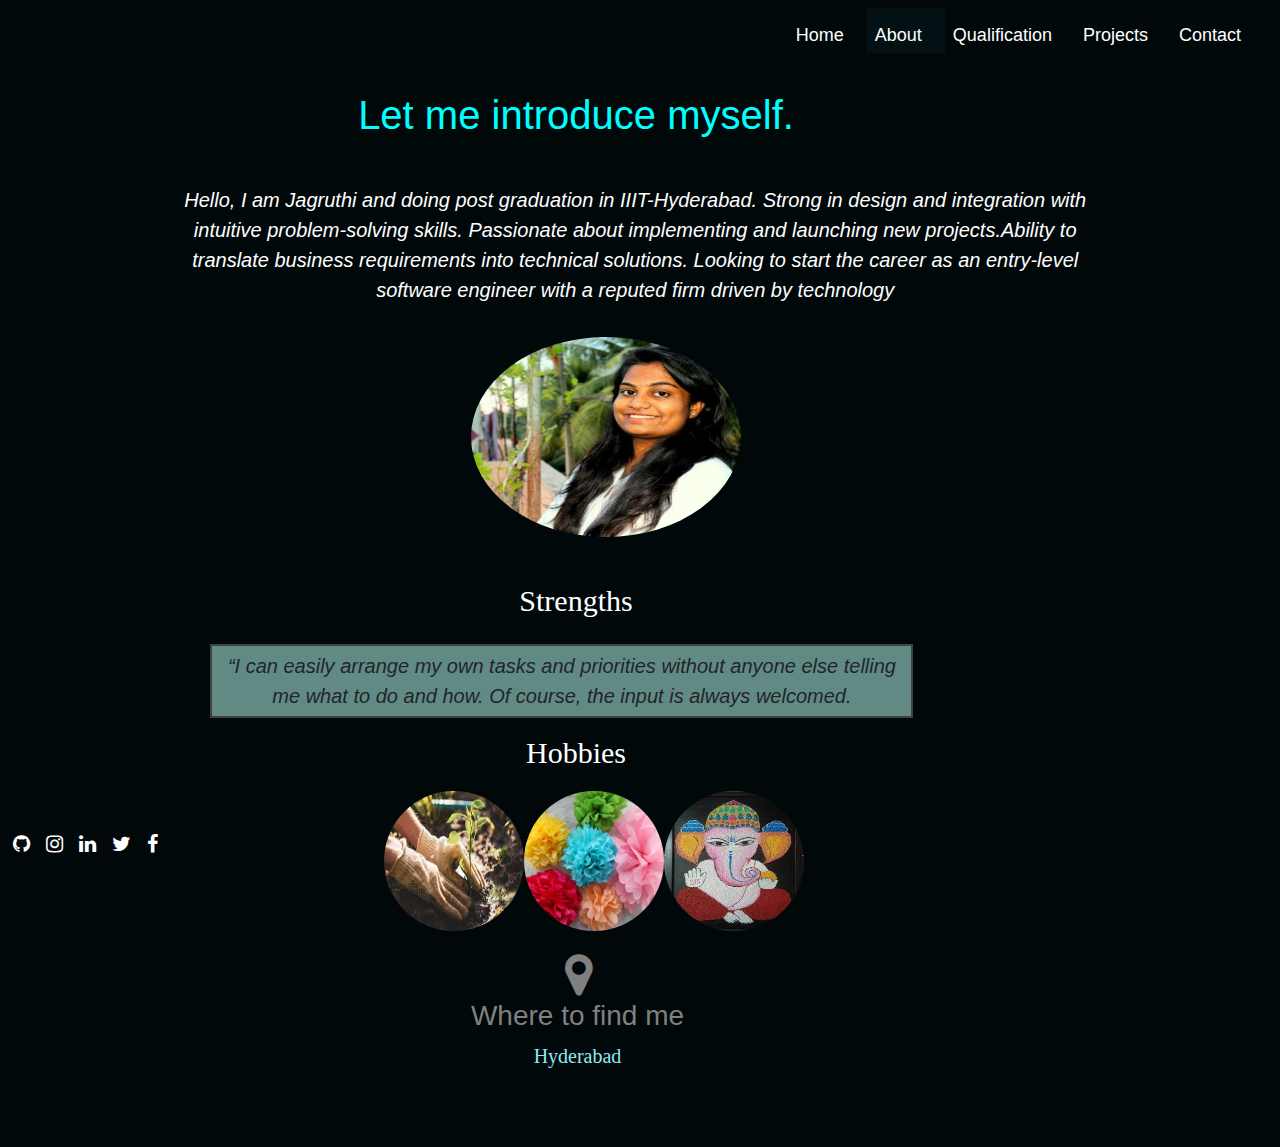
==== commit 53912999: "bootstrapm" ====
--- a/About.html
+++ b/About.html
@@ -5,86 +5,93 @@
   <link rel="stylesheet" href="style.css">
   <meta name="viewport" content="width=device-width, initial-scale=1">
   <link rel="stylesheet" href="https://cdnjs.cloudflare.com/ajax/libs/font-awesome/4.7.0/css/font-awesome.min.css">
+  <link rel="stylesheet" href="https://stackpath.bootstrapcdn.com/bootstrap/4.5.2/css/bootstrap.min.css">
+  <link rel="stylesheet" href="https://maxcdn.bootstrapcdn.com/font-awesome/4.7.0/css/font-awesome.min.css">
+  <script src="https://code.jquery.com/jquery-3.5.1.min.js"></script>
+  <script src="https://cdn.jsdelivr.net/npm/popper.js@1.16.1/dist/umd/popper.min.js"></script>
+  <script src="https://stackpath.bootstrapcdn.com/bootstrap/4.5.2/js/bootstrap.min.js"></script>
   <style>
-  #slider {
-    overflow: hidden;
-  }
-  
-  @keyframes slider {
-    0% { left: 0; }
-    30% { left: 0; }
-    33% { left: -100%; }
-    63% { left: -100%; }
-    66% { left: -200%; }
-    95% { left: -200%; }
-    100% { left: 0; }
-  }
-  #slider figure {
-    width:100%;
-    position: relative;
-    animation: 2s slider forwards;
-
-  }
-  
-  #slider figure:hover {
-    /*animation-play-state: paused; enable for pause on hover*/
-  }
-  #slider figure img {
-    width: 200px;
-    height : 200px;
-    float: left;
     
-  }
   </style>
 </head>
 
 <body class="content">
-  <div>
-    <ul class="nav">
-      <li class="navlist"><a href="Contact.html">Contact Details</a></li>
-      <li class="navlist"><a href="Projects.html">Projects</a></li>
-      <li class="navlist"><a href="Qualifications.html">Qualifications</a></li>
-      <li class="navlist"><a class="active" href="About.html">About</a></li>
-      <li class="navlist"><a href="Home.html">HOME</a></li>
-
-    </ul>
+  
+  <nav class="navbar navbar-expand-lg navbar-custom" style="font-size: 30px;font-weight: lighter;">
 
 
+    <button class="navbar-toggler" type="button" data-toggle="collapse" data-target="#navbarNavDropdown"
+      aria-controls="navbarNavDropdown" aria-expanded="false" aria-label="Toggle navigation">
 
-  </div>
-  <div style="text-align: center; margin-left: 25%;margin-right: 25%;">
+      <span class="line"></span>
+      <span class="line"></span>
+      <span class="line"></span>
+    </button>
+    <div class="collapse navbar-collapse" id="navbarNavDropdown">
+      <ul class="nav navbar-nav ml-auto">
+        <li class="nav-item">
+          <a class="nav-link lia" href="Home.html">Home <span class="sr-only">(current)</span></a>
+        </li>
+        <li class="nav-item active">
+          <a class="nav-link lia" href="About.html">About</a>
+        </li>
+        <li class="nav-item">
+          <a class="nav-link lia" href="Qualifications.html">Qualification</a>
+        </li>
+        <li class="nav-item">
+          <a class="nav-link lia" href="Projects.html">Projects</a>
+        </li>
+        <li class="nav-item">
+          <a class="nav-link lia" href="Contact.html">Contact</a>
+        </li>
+      </ul>
+    </div>
+  </nav>
+  <div style="text-align: center; margin-left: 15%;margin-right: 25%;">
     <div>
 
       <!-- <h3 style="color: aqua; font-family: 'Courier New', Courier, monospace;">About</h3> -->
-      <h1 style="color: aqua;">Let me introduce myself.</h1>
+      <h1 style="color: aqua;padding-top: 30px;padding-bottom: 30px;">Let me introduce myself.</h1>
 
-      <div>
-        <table>
-          <tr>
-            <td>
-              <img src="photo.jpg" alt="Profile Picture" style="width: 150px;height: 150px;">
-            </td>
-            <td>
-              <p
-                style="color: white; font-family:'Gill Sans', 'Gill Sans MT', Calibri, 'Trebuchet MS', sans-serif ;font-weight:normal;font-style: italic;font-size: 20px;">
-                Hello, I am Jagruthi and doing post graduation in IIIT - Hyderabad. Strong in design and integration
-                with intuitive problem-solving skills.
-                Passionate about implementing and launching new projects.Ability to translate business requirements into
-                technical solutions.
-                Looking to start the career as an entry-level software engineer with a reputed firm driven by technology
-              </p>
-            </td>
-          </tr>
-        </table>
       </div>
+      </div>
+      
+      <div class="d-flex flex-column bd-highlight mb-3" style="margin-left: 35%;">
+        <div class="p-2 bd-highlight" style="text-align: center;margin-left: -35%;margin-right: 20%;">
+          <p
+          style="font-size:10px;color: white; font-family:'Gill Sans', 'Gill Sans MT', Calibri, 'Trebuchet MS', sans-serif ;font-weight:normal;font-style: italic;font-size: 20px;text-indent: 0;">
+          Hello, I am Jagruthi and doing post graduation in IIIT-Hyderabad. Strong in design and integration
+          with intuitive problem-solving skills.
+          Passionate about implementing and launching new projects.Ability to translate business requirements into
+          technical solutions.
+          Looking to start the career as an entry-level software engineer with a reputed firm driven by technology</p>
+    </div>
+    <div class="p-2 bd-highlight">
+      <img src="photo.jpg" class="col-md-6 float-md-end mb-3 ms-md-3" style="height:200px; width: 300px;" />
+    </div>
+    </div>
+  
 
+  <!-- <div class="d-flex flex-column bd-highlight mb-3" style="margin-left: 35%;">
+    <div class="p-2 bd-highlight">
+      <img src="photo.jpg" class="col-md-6 float-md-end mb-3 ms-md-3" style="height:200px; width: 300px;" />
     </div>
-  </div> <!-- /section-intro -->
+    <div class="p-2 bd-highlight" style="text-align: center;margin-left: -35%;margin-right: 20%;">
+      <p
+          style="font-size:10px;color: white; font-family:'Gill Sans', 'Gill Sans MT', Calibri, 'Trebuchet MS', sans-serif ;font-weight:normal;font-style: italic;font-size: 20px;text-indent: 0;">
+          Hello, I am Jagruthi and doing post graduation in IIIT-Hyderabad. Strong in design and integration
+          with intuitive problem-solving skills.
+          Passionate about implementing and launching new projects.Ability to translate business requirements into
+          technical solutions.
+          Looking to start the career as an entry-level software engineer with a reputed firm driven by technology</p>
+    </div>
+   
+  </div> -->
 
   <div>
-    <table style="text-align: center;margin: 5%;">
+    <table style="text-align: center;margin-left: -10%;">
       <th
-        style="font-size: 30px;text-align: center;color: white;font-family: Cambria, Cochin, Georgia, Times, 'Times New Roman', serif;font-weight: normal;">
+        style="font-size: 30px;text-align: center;color: white;font-family: Cambria, Cochin, Georgia, Times, 'Times New Roman', serif;font-weight: normal;padding-bottom: 20px;">
         Strengths</th>
       <tr style="width: 60%;text-align: center;">
         <!-- <td style="width: 10%;">
@@ -94,58 +101,50 @@
           <p class="fontstyle">
             “I can easily arrange my own tasks and priorities without anyone else telling me what to do and how. Of
             course, the input is always welcomed.
-             <!-- I always try to find a solution by thinking out-of-the-box and questioning the
-            basic principles of the problem. I know that we are all
-            different and have very distinctive characteristics with different views to approach things. During the
-            onboarding period of a new colleague, for example, I have no problem with explaining something even 100
-            times, if it helps my colleague to do his/her work efficiently.” -->
+            
           </p>
         </td>
       </tr>
-      
-        </table>
+
+    </table>
   </div>
-  <div style="width: 50%;margin-left: 25%;text-align: center;padding: 0;margin-top: 0;">
-    <h2 style="font-size: 30px;text-align: center;color: white;font-family: Cambria, Cochin, Georgia, Times, 'Times New Roman', serif;font-weight: normal;padding: 0;margin: 0;">Hobbies</h2>
+  <div style="width: 50%;margin-left: 20%;text-align: center;padding: 0;margin-top: 0;">
+    <h2
+      style="font-size: 30px;text-align: center;color: white;font-family: Cambria, Cochin, Georgia, Times, 'Times New Roman', serif;font-weight: normal;padding: 0;margin: 0;padding-bottom: 20px;">
+      Hobbies</h2>
 
-    <div id="slider">
+    <div id="slider" style="margin-left: 20%;">
       <figure>
-          <img src="gar.jpg">
-          <img src="paperflowers1.jpg">
-          <img src="art2.jpg">
+        <img src="gar.jpg">
+        <img src="paperflowers1.jpg">
+        <img src="art2.jpg">
       </figure>
+    </div>
   </div>
-  </div>
-  <div>
-    <table style="text-align: center;margin-left: 45%;margin-right: 40%;">
-      <tr>
-      
-      <td>
-          
-          <i class="fa fa-map-marker" style="font-size:48px;color:grey;"></i>
+  
+    <div class="col align-self-center" style="padding-top: 20px;">
+      <i class="fa fa-map-marker" style="font-size:48px;color:grey;margin-left: 44%;"></i>
           <h3
-                  style="color:gray;font-family:'Lucida Sans', 'Lucida Sans Regular', 'Lucida Grande', 'Lucida Sans Unicode', Geneva, Verdana, sans-serif;font-weight:normal;text-align: center;">
-                  Where to find me</h3>
-                  <p
-                    style="color: rgb(142, 235, 241);font-size: 20px;font-family: Cambria, Cochin, Georgia, Times, 'Times New Roman', serif;text-align: center;">
-                    Hyderabad</p>
-                    </td>
-                    </tr>
-                    </table>
+            style="color:gray;font-family:'Lucida Sans', 'Lucida Sans Regular', 'Lucida Grande', 'Lucida Sans Unicode', Geneva, Verdana, sans-serif;font-weight:normal;text-align: center;margin-left: -10%;">
+            Where to find me</h3>
+          <p
+            style="color: rgb(142, 235, 241);font-size: 20px;font-family: Cambria, Cochin, Georgia, Times, 'Times New Roman', serif;text-align: center;margin-left: -10%;padding-bottom: 60px;">
+            Hyderabad</p>
+   
   </div>
 
   <footer>
     <div class="stickyicon-list">
-      <a href="https://www.facebook.com/" class="facebook" target = "_blank" style="float:right">
+      <a href="https://www.facebook.com/" class="facebook" target="_blank" style="float:right">
         <i class="fa fa-facebook"></i>
       </a>
-      <a href="https://twitter.com/?lang=en" class="twitter" target = "_blank" style="float:right">
+      <a href="https://twitter.com/?lang=en" class="twitter" target="_blank" style="float:right">
         <i class="fa fa-twitter"></i>
       </a>
-      <a href="https://www.linkedin.com/in/jagruthibollempalli/" class="linkedin" target = "_blank" style="float:right">
+      <a href="https://www.linkedin.com/in/jagruthibollempalli/" class="linkedin" target="_blank" style="float:right">
         <i class="fa fa-linkedin"></i>
       </a>
-      <a href="https://www.instagram.com/" target = "_blank" instagram" style="float:right">
+      <a href="https://www.instagram.com/" target="_blank" instagram" style="float:right">
         <i class="fa fa-instagram"></i>
       </a>
       <a href="https://github.com/jagruthibollempalli/Reactjs" target="_blank" class="github" style="float:right">
@@ -154,6 +153,6 @@
     </div>
   </footer>
 
- </body>
+</body>
 
 </html>--- a/style.css
+++ b/style.css
@@ -10,34 +10,84 @@
   
   
 }
-
+.navbar-custom {
+  background-color: rgb(1, 8, 10);
+  font-weight: lighter;
+}
 .navlist {
   float: right;
-  
-}
-footer {
+}
+
+.navbar .nav > li > a, .navbar .nav > li > a:first-letter,
+.navbar .nav > li.current-menu-item > a, 
+.navbar .nav > li.current-menu-ancestor > a {
+display:        inline;
+color:         white;                        
+/* font-family:    Garamond; */
+font-size:      18px;
+padding:        5px 20px;
+font-weight:lighter;
+font-family: 'Segoe UI', Tahoma, Geneva, Verdana, sans-serif;
+}
+
+
+.nav li{
+  padding-right:15px;
+ }
+/* footer {
   text-align: left;
   padding: 0px;
   background-color:rgb(1, 8, 10);
   color: white;
   bottom: 0cm;
-}
-
-li a {
+} */
+
+.lia {
   display: block;
   color: white;
   text-align: center;
   padding: 16px;
   text-decoration: none;
   font-family: 'Lucida Sans', 'Lucida Sans Regular', 'Lucida Grande', 'Lucida Sans Unicode', Geneva, Verdana, sans-serif;
-  
+  font-weight: bold;
+  font-size:medium;
+  
+  
+}
+li a {
+  display: block;
+  color: white;
+  text-align: center;
+  padding: 16px;
+  text-decoration: none;
+  font-family: 'Lucida Sans', 'Lucida Sans Regular', 'Lucida Grande', 'Lucida Sans Unicode', Geneva, Verdana, sans-serif;
+  font-weight: bold;
+  
+  
+}
+.navcolor {
+  color: red !important;
+}
+
+.navbar-toggler{
+  width: 47px;
+  height: 34px;
+  background-color: #7eb444;
+}
+.navbar-toggler .line{
+  width: 100%;
+  float: left;
+  height: 2px;
+  background-color: #fff;
+  margin-bottom: 5px;
 }
 
 li a:hover {
   background-color:rgb(6, 29, 36);
+  color: white;
 }
 img {
-  border-radius: 10%;
+  border-radius: 60%;
   
 }
 .content {
@@ -104,7 +154,7 @@
  /* Style the Sticky icons on web page */ 
  .stickyicon-list { 
   position: fixed; 
-  bottom: 0px; 
+  bottom: 0%; 
   transform: translateY(-50%); 
   text-align: center;
   padding: 5px;
@@ -152,3 +202,131 @@
   } 
 
   
+/* slidder*/
+#slider {
+  overflow: hidden;
+}
+
+@keyframes slider {
+  0% {
+    left: 0;
+  }
+
+  30% {
+    left: 0;
+  }
+
+  33% {
+    left: -100%;
+  }
+
+  63% {
+    left: -100%;
+  }
+
+  66% {
+    left: -200%;
+  }
+
+  95% {
+    left: -200%;
+  }
+
+  100% {
+    left: 0;
+  }
+}
+
+#slider figure {
+  width: 100%;
+  position: relative;
+  animation: 2s slider forwards;
+
+}
+
+#slider figure:hover {
+  /*animation-play-state: paused; enable for pause on hover*/
+}
+
+#slider figure img {
+  width: 140px;
+  height: 140px;
+  border-radius: 70%;
+  float: left;
+
+}
+
+/** projects */
+
+
+* {
+  box-sizing: border-box;
+}
+
+body {
+  margin: 0;
+  font-family: Arial, Helvetica, sans-serif;
+}
+
+.conta {
+  padding: 0px;
+  width: 100%;
+
+}
+
+.row:after {
+  content: "";
+  display: table;
+  clear: both;
+
+}
+
+.column-66 {
+  float: left;
+  width: 66.66666%;
+  padding: 20px;
+}
+
+.column-33 {
+  float: left;
+  width: 33.33333%;
+  padding: 20px;
+}
+
+.large-font {
+  font-size: 25px;
+}
+
+.xlarge-font {
+  font-size: 30px;
+  color: white;
+}
+
+.button {
+  border: 1px;
+  color: white;
+  padding: 14px 28px;
+  font-size: 16px;
+  cursor: pointer;
+  background-color: #4CAF50;
+
+}
+
+img {
+  display: block;
+  height: auto;
+  max-width: 100%;
+}
+
+@media screen and (max-width: 1000px) {
+
+  .column-66,
+  .column-33 {
+    width: 100%;
+    text-align: center;
+  }
+
+  img {
+    margin: auto;
+  }
+}